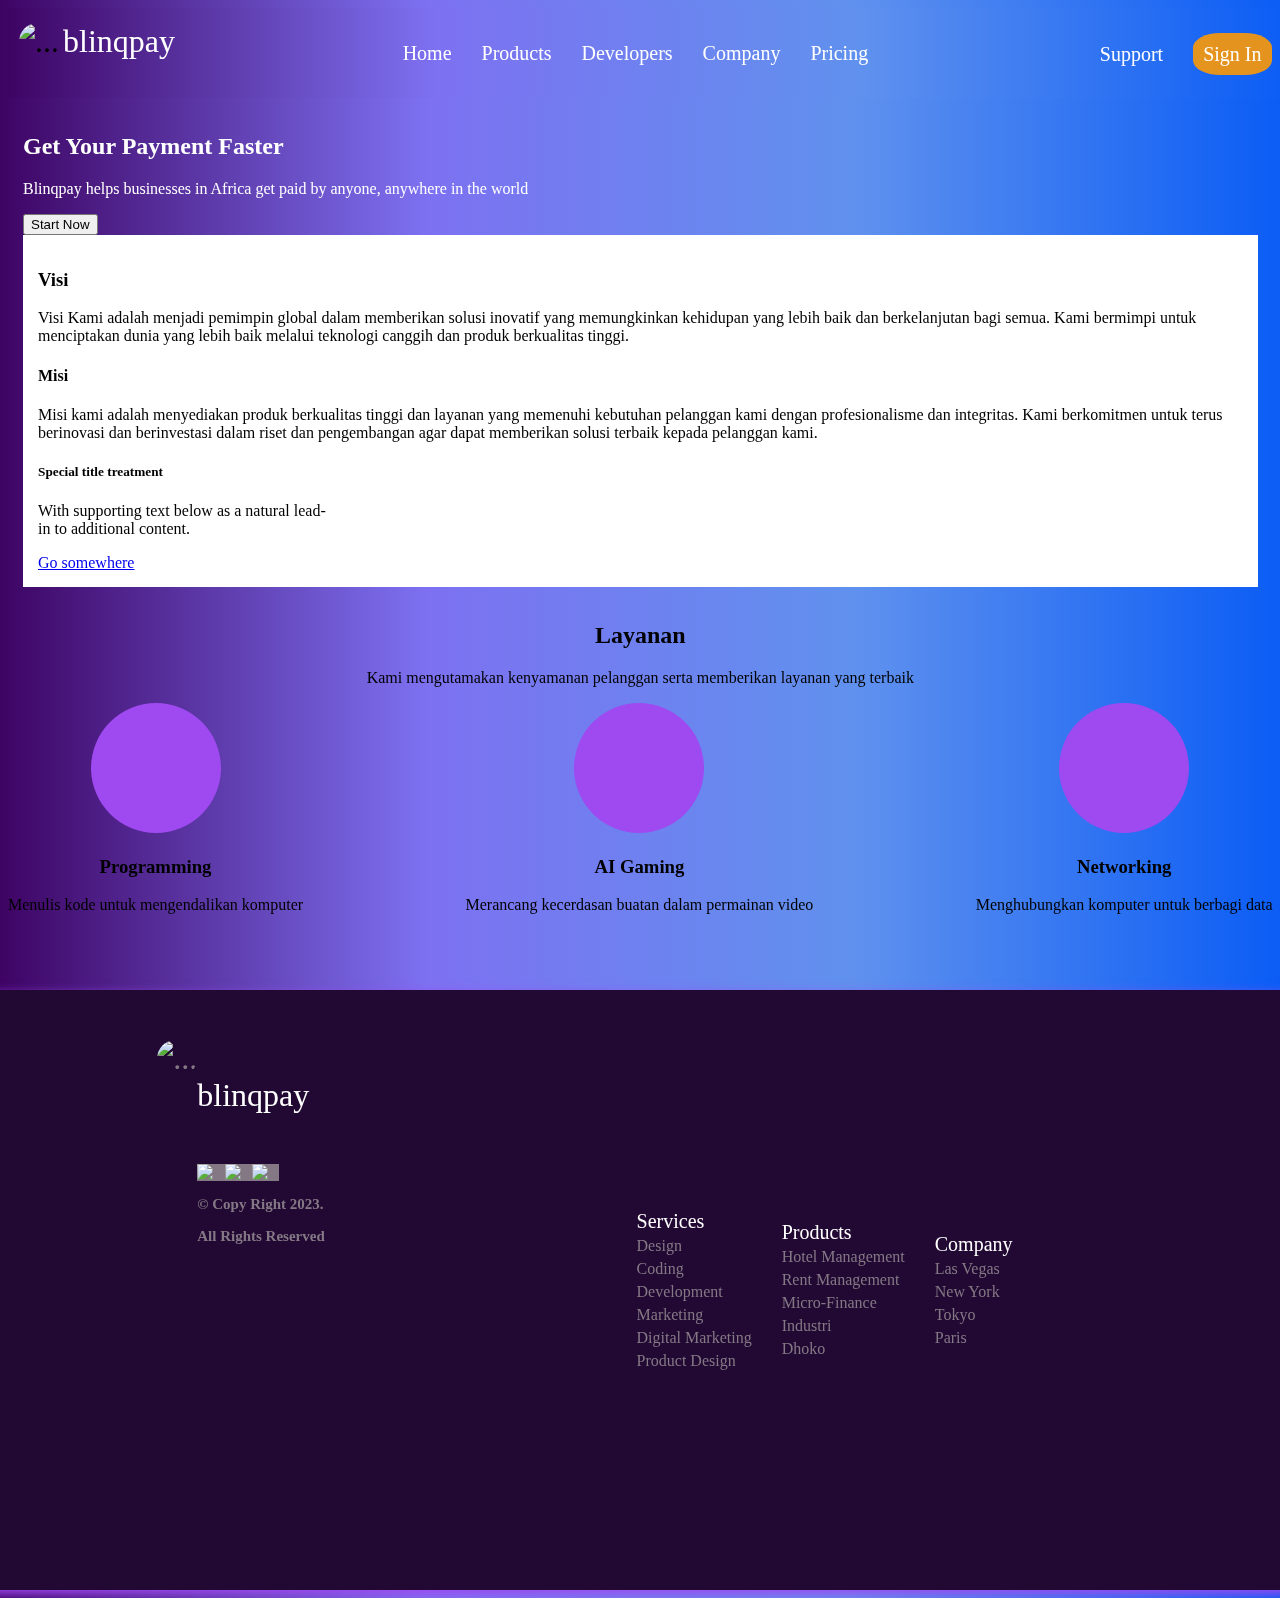
==== index.html @ 47271439 "Add files via upload" ====
<!DOCTYPE html>
<html lang="en">
  <head>
    <meta charset="UTF-8" />
    <meta name="viewport" content="width=device-width, initial-scale=1.0" />
    <title>Company Website</title>
    <link href="https://cdn.jsdelivr.net/npm/bootstrap@5.3.2/dist/css/bootstrap.min.css" rel="stylesheet" integrity="sha384-T3c6CoIi6uLrA9TneNEoa7RxnatzjcDSCmG1MXxSR1GAsXEV/Dwwykc2MPK8M2HN" crossorigin="anonymous">
    <link rel="stylesheet" href="https://pro.fontawesome.com/releases/v5.10.0/css/all.css" integrity="sha384-AYmEC3Yw5cVb3ZcuHtOA93w35dYTsvhLPVnYs9eStHfGJvOvKxVfELGroGkvsg+p" crossorigin="anonymous" />
    <link rel="stylesheet" href="style.css" />
  </head>
  <body>
    <div class="Container">
      <nav class="wrapper">
        <div class="brand">
          <li><img src="blinqpay.jpg" alt="..."/></li>
          <div class="firstname">blinqpay</div>
        </div>
        <ul class="navigation">
          <li><a href="index.html"> Home </a></li>
          <li><a href="products.html"> Products </a></li>
          <li><a href="developers.html"> Developers </a></li>
          <li><a href="company.html"> Company</a></li>
          <li><a href="pricing.html"> Pricing </a></li>
         </ul>
         <nav class="support">
          <ul class="navigation2">
            <li><a href="support.html"> Support</a></li>
            <li><a href="support.html" class="active"> Sign in </a></li>
          </ul>
      </nav>
      </nav>
    </div>
    
    <div class="lay-1">
      <h2>Get Your Payment Faster</h2>
      <p>Blinqpay helps businesses in Africa get paid by anyone, anywhere in the world</p>
      <button type="button" class="btn btn-danger">Start Now</button>

      <div class="lay1">

        <h3>Visi</h3>
      <p>
        Visi Kami adalah menjadi pemimpin global dalam memberikan solusi inovatif yang memungkinkan kehidupan yang lebih baik dan berkelanjutan bagi semua. Kami bermimpi untuk menciptakan dunia yang lebih baik melalui teknologi canggih dan
        produk berkualitas tinggi.
      </p>
      
      <h4>Misi</h4>
      <p>
        Misi kami adalah menyediakan produk berkualitas tinggi dan layanan yang memenuhi kebutuhan pelanggan kami dengan profesionalisme dan integritas. Kami berkomitmen untuk terus berinovasi dan berinvestasi dalam riset dan pengembangan
        agar dapat memberikan solusi terbaik kepada pelanggan kami.
      </p>
      <div class="card" style="width: 18rem;">
        <div class="card-body">
          <h5 class="card-title">Special title treatment</h5>
          <p class="card-text">With supporting text below as a natural lead-in to additional content.</p>
          <a href="#" class="btn btn-primary">Go somewhere</a>
        </div>
      </div>
    </div>
      </div>
    <div class="container-fluid layanan pt-5 pb-5">
      <div class="container text-center">
        <h2 class="display-3" id="layanan">Layanan</h2>
        <p>Kami mengutamakan kenyamanan pelanggan serta memberikan layanan yang terbaik</p>
        <div class="service1">
          <div class="col-md-4">
            <span class="lingkaran"><i class="fas fa-code fa-4x"></i></span>
            <h3 class="mt-3">Programming</h3>
            <p>Menulis kode untuk mengendalikan komputer</p>
          </div>

          <div class="col-md-4">
            <span class="lingkaran"><i class="fas fa-solid fa-gamepad fa-4x"></i></span>
            <h3 class="mt-3">AI Gaming</h3>
            <p>Merancang kecerdasan buatan dalam permainan video</p>
          </div>

          <div class="col-md-4">
            <span class="lingkaran"><i class="fas fa-network-wired fa-4x"></i></span>
            <h3 class="mt-3">Networking</h3>
            <p>Menghubungkan komputer untuk berbagi data</p>
          </div>
        </div>
      </div>
    </div>
    
    <footer>
      <h5></h5>
      <div class="Container1">
        <nav class="wrapper1">
          <div class="brand1">
            <li><img src="blinqpay.jpg" alt="..."/></li>
            <div class="firstname1">blinqpay</div>
            <h6>
            <P></P>
             <p1>
              <li><img src="instagram.jpg" alt="..."/></li>
              <li><img src="twitter.jpg" alt="..."/></li>
              <li><img src="linkedin.jpg" alt="..."/></li>
            </p1>
            <p></p>
              <p>&copy;   Copy Right 2023.</p>
              <p>         All rights reserved</p>
            </h6>
          </div>
          <ul class="navigation1">
            <div class="foot1">
              <li><a2 href="developers.html"> Services </a2></li>
              <li><a href="developers.html"> Design </a></li>
              <li><a href="developers.html"> Coding </a></li>
              <li><a href="developers.html"> Development </a></li>
              <li><a href="developers.html"> Marketing </a></li>
              <li><a href="developers.html"> Digital Marketing </a></li>
              <li><a href="developers.html"> Product Design </a></li>
            </div>
            <div class="foot2">
              <li><a2 href="products.html"> Products </a2></li>
              <li><a href="developers.html"> Hotel Management </a></li>
              <li><a href="developers.html"> Rent Management </a></li>
              <li><a href="developers.html"> Micro-Finance </a></li>
              <li><a href="developers.html"> Industri</a></li>
              <li><a href="developers.html"> Dhoko </a></li>
            </div>
            <div class="foot3">
              <li><a2 href="company.html"> Company</a2></li>
              <li><a href="developers.html"> Las Vegas </a></li>
              <li><a href="developers.html"> New York </a></li>
              <li><a href="developers.html"> Tokyo </a></li>
              <li><a href="developers.html"> Paris </a></li>
            </div>
           </ul>
        </nav>
      </div>
     </footer>
  </body>
</html>
---- style.css ----
body {
    background-size: cover;
    width: 98.8%;
    color: black;
    font-size: medium;
    filter: blur(0px);
    background: linear-gradient(
        to left,
        rgb(11, 93, 245),
        rgb(96, 145, 238),
        rgb(125, 113, 241),
        rgb(62, 4, 100)
    );
  }
  
  .Container {
    background-image: url("musamus.jpg");
    filter: blur(0px);
  }
  
  .wrapper {
    display: flex;
    justify-content: space-between;
    font-size: 20px;
    font-weight: 100;
    width: 101.1%;
    height: 90px;
    background: linear-gradient(
        to left,
        rgb(11, 93, 245),
        rgb(96, 145, 238),
        rgb(125, 113, 241),
        rgb(62, 4, 100)
    );
  }
  
  .brand {
    display: flex;
    flex-direction: row;
    font-size: 1.6em;
    padding: 15px;
    text-transform: capitalize;
    list-style-type: none;
  }

  .brand > li > img {
    width: 50px;
    height: 50px;
    border-radius: 50px;
    margin-left: -10%;
    list-style: none;
  }
  
  .brand > li > img:hover {
    width: 55px;
    height: 55px;
    border-radius: 50px;
  }

  .navigation2 {
    display: flex;
    justify-content: center;
    align-items: center;
  }
  
  .navigation2 > li {
    list-style-type: none;
    padding: 15px;
  }
  
  .navigation2 > li > a {
    color: White;
    text-decoration: none;
    text-transform: capitalize;
  }
  
  .navigation2 > li > a:hover {
    color: rgb(62, 4, 100);
    transition: all 0.3s ease-in-out;
  }
  
  .firstname {
    color: white;
    font-weight: 400;
    text-transform: lowercase;
  }
  
  .support {
    color: white;
    font-weight: 400;
    padding-left: 4px;
  }
  .navigation {
    display: flex;
    justify-content: center;
    align-items: center;
  }
  
  .navigation > li {
    list-style-type: none;
    padding: 15px;
  }
  
  .navigation > li > a {
    color: White;
    text-decoration: none;
    text-transform: capitalize;
  }
  
  .navigation > li > a:hover {
    color: rgb(62, 4, 100);
    transition: all 0.3s ease-in-out;
  }
  
  .active {
    background-color: rgba(245, 152, 12, 0.925);
    border-radius: 35%;
    color: white;
    padding: 10px;
  }
  
  .images {
    display: flex;
    width: 70%;
    transition: 2s;
  }
  
  .content {
    width: 800px;
    margin: auto;
    border-radius: 5px;
    overflow: hidden;
  }
  
  .images > img {
    width: 70%;
  }
  #slide-1:target ~ .images {
    margin-left: 16px;
  }
  #slide-2:target ~ .images {
    margin-left: -98%;
  }
  .sensation > a {
    display: inline-block;
    height: 25px;
    width: 25px;
    background-color: rgba(255, 255, 255, 0.249);
    font-size: 0px;
    border-radius: 50%;
  }
  
  .sensation > a:hover {
    background-color: rgba(255, 191, 0, 0.354);
  }
  .sensation {
    position: absolute;
    margin-left: auto;
    margin-right: auto;
    left: 0;
    right: 0;
    text-align: center;
    margin-top: -50px;
  }
  
  .Container1 {
    background-size: contain;
    margin-left: -10px;
    width: 100%;
    filter: blur(0px);
  }
  
  .wrapper1 {
    display: flex;
    justify-content: space-evenly;
    margin-left: -10px;
    font-size: 20px;
    width: 102.7%;
    height: 600px;
    background-color: #210933;
    box-shadow: 0 4px 10px 0 rgb(159, 73, 240);
  }
  
  .brand1 {
    color: #857885;
    display: flex;
    flex-direction: column;
    font-size: 1.6em;
    padding: 50px;
    margin-right: -5%;
    text-transform: capitalize;
    list-style-type: none;
  }

  .brand1 > li > img {
    width: 45px;
    height: 45px;
    border-radius: 45px;
    margin-left: -350%;
    margin-bottom: -200%;
  }

  .brand1 > h6 > p1 > li > img {
    color: #857885;
    background-color: #857885;
  }
  
  .brand1 > h6 > p1 {
    display: flex;
    flex-direction: row;
    width: fit-content;
  }

  .brand1 > h6 > p {
    color: #857885;
  }

  .firstname1 {
    color: white;
    font-weight: 400;
    margin-left: -100px;
    text-transform: lowercase;
  }
  .navigation1 {
    display: flex;
    flex-direction: row;
    justify-content: center;
    align-items: center;
  }
  
  .navigation1 > li {
    list-style-type: none;
    padding: 15px;
  }
  
  .navigation1 > li > a {
    color: #857885;
    text-decoration: none;
    text-transform: capitalize;
  }
  
  .navigation1 > li > a:hover {
    color: rgb(159, 73, 240);
    transition: all 0.3s ease-in-out;
  }
  
  .navigation1 > li > img {
    width: 50px;
    height: 50px;
    border-radius: 50px;
  }
  
  .navigation1 > li > img:hover {
    width: 63px;
    height: 63px;
    border-radius: 63px;
  }
  
  .active1 {
    background-color: black;
    color: white;
    padding: 10px;
  }
  
  h6 {
    color: white;
    margin-left: -100px;
    font-size: 15px;
  }
  
  .layanan {
    text-align: center;
  }
  
  .service1 {
    display: flex;
    justify-content: space-between;
    flex-direction: row;
    padding-bottom: 3%;
  }
  
  .lingkaran {
    display: inline-block;
    border-radius: 50%;
    width: 130px;
    margin: auto;
    height: 130px;
    color: #fff;
    background-color: rgb(159, 73, 240);
  }
  
  .lingkaran i {
    position: relative;
    top: 30px;
  }
  
  .video {
    justify-content: center;
    align-items: center;
  }
  
  nav.sticky {
    position: fixed;
    top: 0;
    left: 0;
  }
  
  .musamus1 > li > img {
    display: flex;
    flex-direction: column;
    justify-content: center;
    align-items: center;
    width: 100%;
    height: 90%;
  }
  
  .musamus1 > li {
    list-style-type: none;
  }
  .placeholder {
    opacity: 5px;
    opacity: 2px;
  }
  
  .musamus2 {
    display: flex;
    margin-right: -10%;
    
  }
  
  .musamus2 > li > img {
    display: flex;
    justify-content: center;
    align-items: center;
    width: 90%;
    height: 100%;
  }
  
  .musamus2 > li {
    list-style-type: none;
  }
  
  .musamus3 > li > img {
    display: flex;
    justify-content: center;
    align-items: center;
    width: 60%;
    height: 70%;
  }
  
  .musamus3 > li {
    list-style-type: none;
  }

  .lay1 {
    z-index: 1;
    background-color: white;
    color: black;
    padding: 15px;
    padding-bottom: -5%;
  }
  .lay-1{
    z-index: -1;
    color: white;
    padding: 15px;
  }

  .foot1 {
    list-style-type: none;
  }

  .foot1 > li > a {
    font-size: medium;
    color: #857885;
    text-decoration: none;
    padding: 15px;
  }
  .foot1 > li > a:hover {
    color: white;
    transition: all 0.3s ease-in-out;
    text-decoration: none;
    padding: 15px;
  }

  .foot1 > li > a2 {
    color: white;
    text-decoration: none;
    padding: 15px;
  }
  .foot1 > li > a2:hover {
    color: #857885;
    transition: all 0.3s ease-in-out;
    text-decoration: none;
    padding: 15px;
  }



  .foot2 {
    list-style-type: none;
  }

  .foot2 > li > a {
    font-size: medium;
    color: #857885;
    text-decoration: none;
    padding: 15px;
  }
  .foot2 > li > a:hover {
    color: white;
    transition: all 0.3s ease-in-out;
    text-decoration: none;
    padding: 15px;
  }

  .foot2 > li > a2 {
    color: white;
    text-decoration: none;
    padding: 15px;
  }
  .foot2 > li > a2:hover {
    color: #857885;
    transition: all 0.3s ease-in-out;
    text-decoration: none;
    padding: 15px;
  }


  .foot3 {
    list-style-type: none;
  }

  .foot3 > li > a {
    font-size: medium;
    color: #857885;
    text-decoration: none;
    padding: 15px;
  }
  .foot3 > li > a:hover {
    color: white;
    transition: all 0.3s ease-in-out;
    text-decoration: none;
    padding: 15px;
  }

  .foot3 > li > a2 {
    color: white;
    text-decoration: none;
    padding: 15px;
  }
  .foot3 > li > a2:hover {
    color: #857885;
    transition: all 0.3s ease-in-out;
    text-decoration: none;
    padding: 15px;
  }
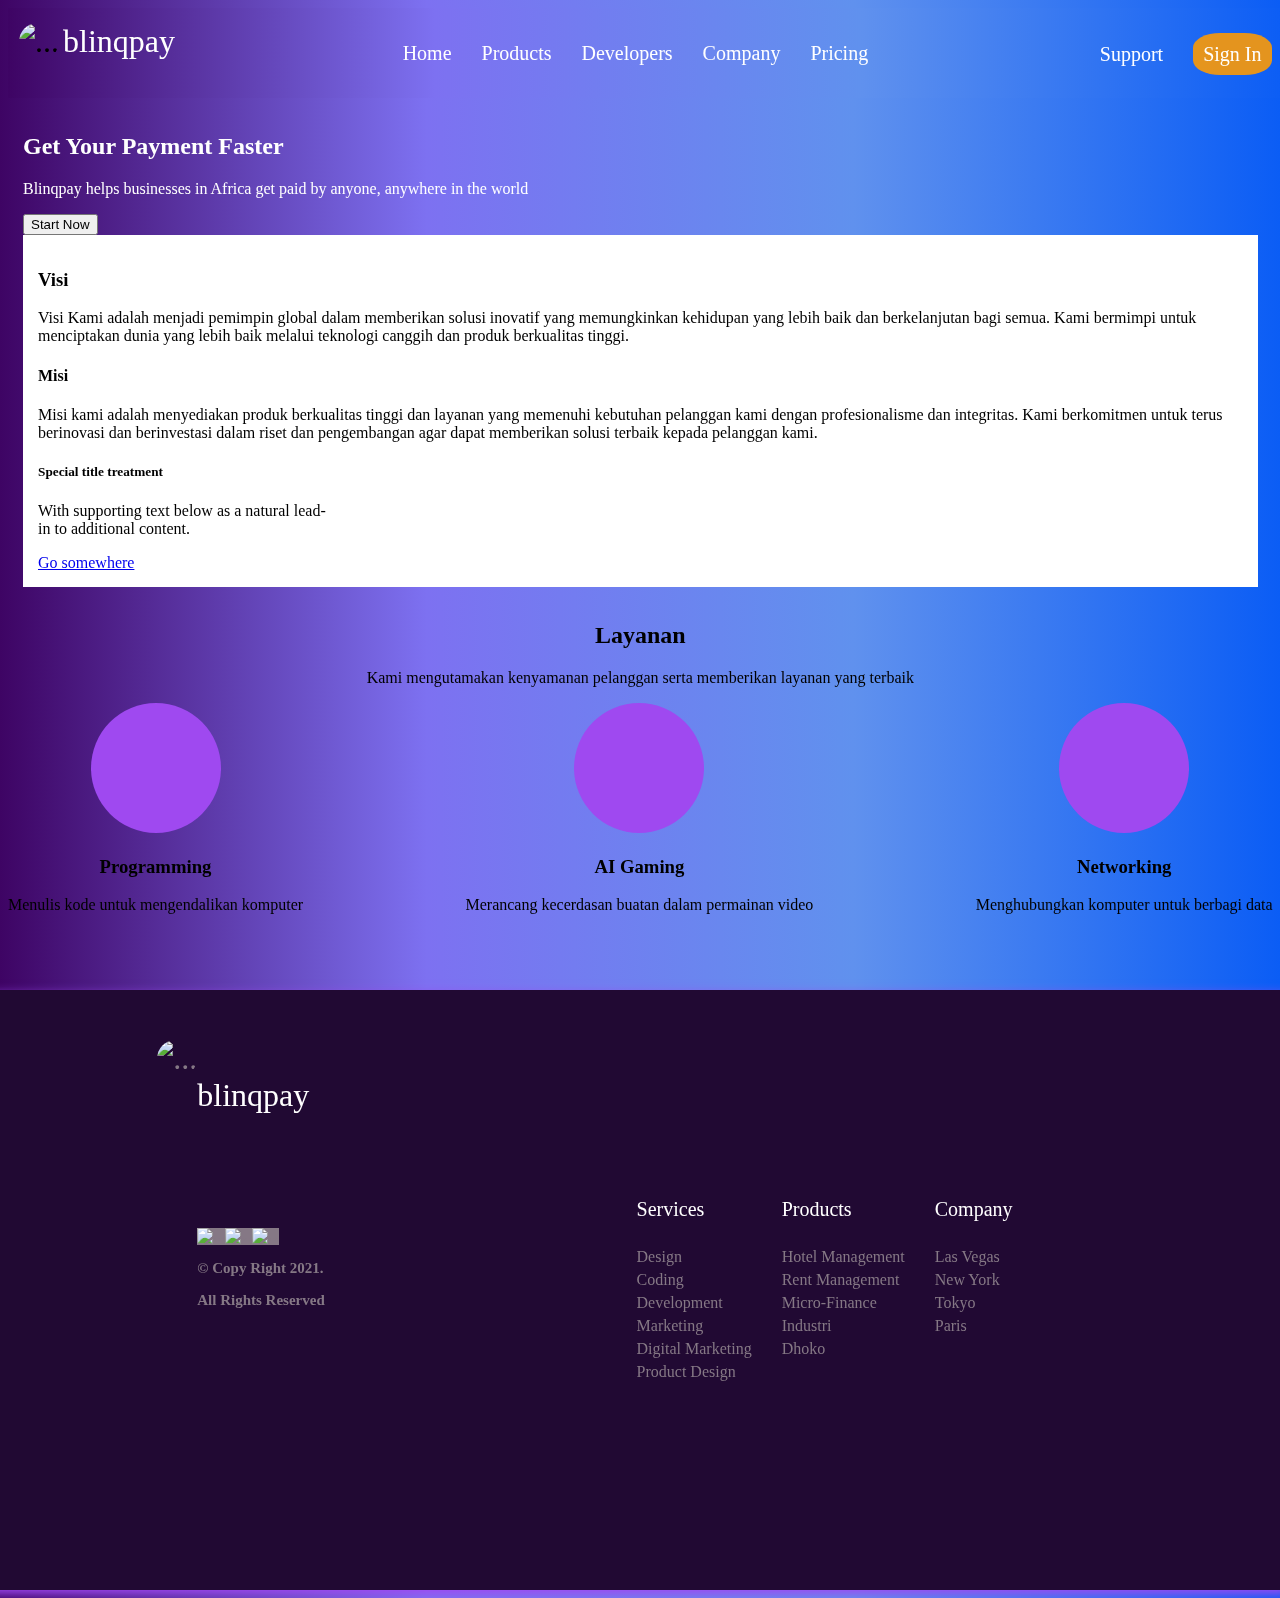
==== commit e341ea9d: "index.html" ====
--- a/index.html
+++ b/index.html
@@ -91,6 +91,7 @@
           <div class="brand1">
             <li><img src="blinqpay.jpg" alt="..."/></li>
             <div class="firstname1">blinqpay</div>
+            <p></p>
             <h6>
             <P></P>
              <p1>
@@ -99,13 +100,14 @@
               <li><img src="linkedin.jpg" alt="..."/></li>
             </p1>
             <p></p>
-              <p>&copy;   Copy Right 2023.</p>
+              <p>&copy;   Copy Right 2021.</p>
               <p>         All rights reserved</p>
             </h6>
           </div>
           <ul class="navigation1">
             <div class="foot1">
               <li><a2 href="developers.html"> Services </a2></li>
+              <li><a href="developers.html"> </a></li>
               <li><a href="developers.html"> Design </a></li>
               <li><a href="developers.html"> Coding </a></li>
               <li><a href="developers.html"> Development </a></li>
@@ -115,18 +117,23 @@
             </div>
             <div class="foot2">
               <li><a2 href="products.html"> Products </a2></li>
+              <li><a href="developers.html"> </a></li>
               <li><a href="developers.html"> Hotel Management </a></li>
               <li><a href="developers.html"> Rent Management </a></li>
               <li><a href="developers.html"> Micro-Finance </a></li>
               <li><a href="developers.html"> Industri</a></li>
               <li><a href="developers.html"> Dhoko </a></li>
+              <li><a href="developers.html"> </a></li>
             </div>
             <div class="foot3">
               <li><a2 href="company.html"> Company</a2></li>
+              <li><a href="developers.html"> </a></li>
               <li><a href="developers.html"> Las Vegas </a></li>
               <li><a href="developers.html"> New York </a></li>
               <li><a href="developers.html"> Tokyo </a></li>
               <li><a href="developers.html"> Paris </a></li>
+              <li><a href="developers.html"> </a></li>
+              <li><a href="developers.html"> </a></li>
             </div>
            </ul>
         </nav>
